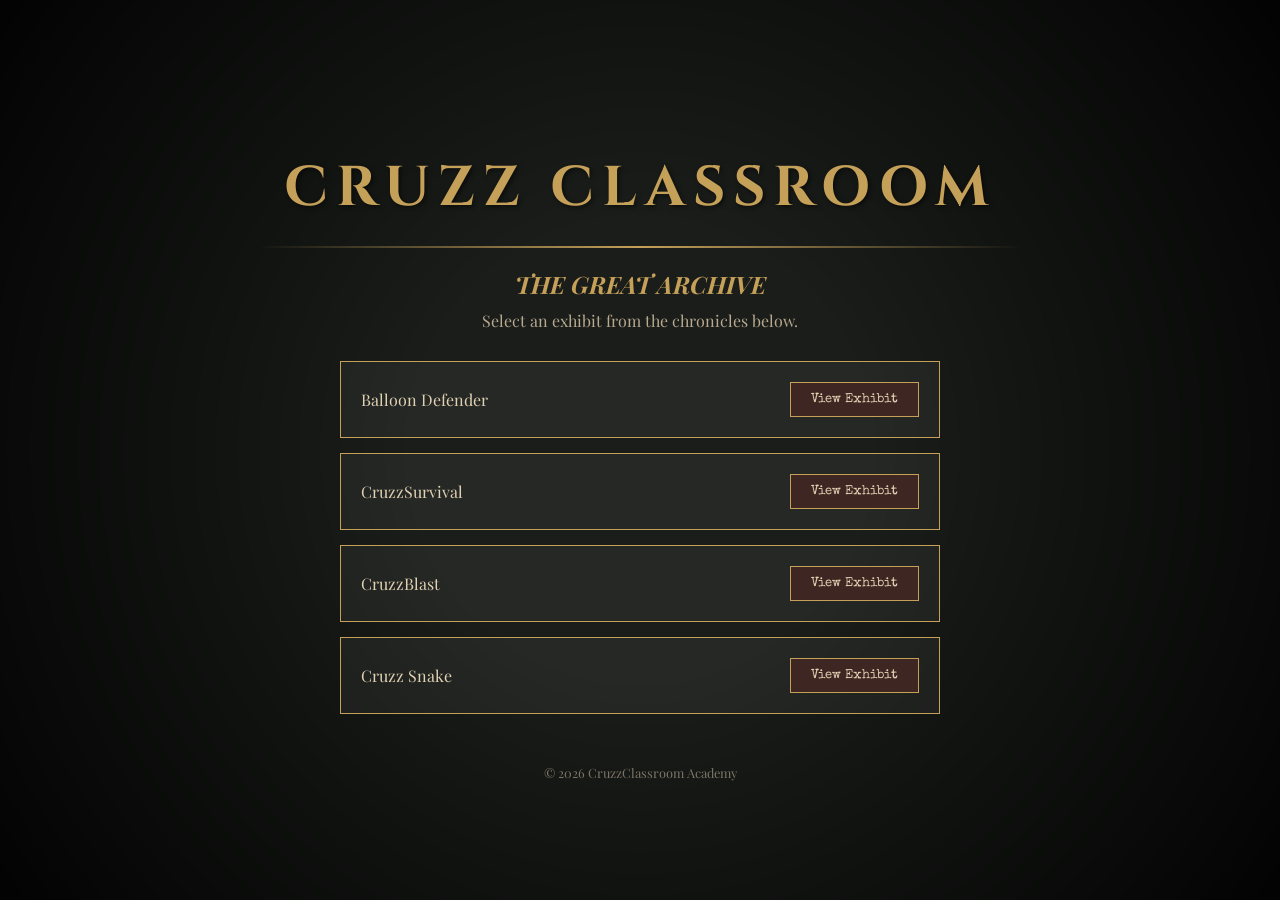
==== CruzzClassroom/index.html @ f5ebad43 "Add files via upload" ====
<!DOCTYPE html>
<html lang="en">
<head>
    <meta charset="UTF-8">
    <meta name="viewport" content="width=device-width, initial-scale=1.0">
    <title>CruzzClassroom | The Great Archive</title>
    <link rel="stylesheet" href="style.css">
    <link href="https://fonts.googleapis.com/css2?family=Cinzel:wght@700&family=Playfair+Display:ital,wght@0,400;1,700&family=Special+Elite&display=swap" rel="stylesheet">
</head>
<body>
    <div class="overlay"></div>

    <div id="announcement-banner" style="display: none;">
        <span id="announcement-text"></span>
        <button onclick="closeAnnouncement()">✖</button>
    </div>

    <div id="admin-modal" style="display: none;">
        <div class="chalkboard admin-box">
            <h2 class="status-text">HEADMASTER LOGIN</h2>
            <input type="password" id="admin-pass" placeholder="Enter Password...">
            <button class="play-btn" onclick="verifyAdmin()">Login</button>
            <button class="back-btn" onclick="closeAdmin()">Cancel</button>
            
            <div id="admin-panel" style="display: none; margin-top: 20px;">
                <textarea id="announcement-input" placeholder="Type new announcement..."></textarea>
                <button class="play-btn" onclick="postAnnouncement()">Broadcast</button>
                <button class="back-btn" onclick="clearAnnouncement()">Clear Current</button>
            </div>
        </div>
    </div>
    
    <div class="classroom-container">
        <header>
            <h1 class="logo" ondblclick="openAdmin()">CRUZZ CLASSROOM</h1>
            <div class="divider"></div>
        </header>

        <main class="content">
            <div id="library-view">
                <h2 class="status-text">THE GREAT ARCHIVE</h2>
                <p class="announcement">Select an exhibit from the chronicles below.</p>
                
                <ul class="game-list">
                    <li class="game-item">
                        <span class="game-title">Balloon Defender</span>
                        <button class="play-btn" onclick="openDetails('balloon')">View Exhibit</button>
                    </li>
                    <li class="game-item">
                        <span class="game-title">CruzzSurvival</span>
                        <button class="play-btn" onclick="openDetails('survival')">View Exhibit</button>
                    </li>
                    <li class="game-item">
                        <span class="game-title">CruzzBlast</span>
                        <button class="play-btn" onclick="openDetails('blast')">View Exhibit</button>
                    </li>
                    <li class="game-item">
                        <span class="game-title">Cruzz Snake</span>
                        <button class="play-btn" onclick="openDetails('snake')">View Exhibit</button>
                    </li>
                </ul>
            </div>

            <div id="details-view" style="display: none;">
                <button class="back-btn" onclick="returnToLibrary()">← Return to Library</button>
                <div class="chalkboard details-box">
                    <h2 id="detail-title" class="status-text"></h2>
                    <div id="detail-description" class="desc-content"></div>
                    <button class="play-btn launch-btn" onclick="launchFullscreen()">COMMENCE SIMULATION</button>
                </div>
            </div>

            <div id="player-view" style="display: none;">
                <div class="game-frame-container" id="fullscreen-wrapper">
                    
                    <div id="pause-guard" style="display: none;">
                        <h2 class="status-text" style="color: #ef4444;">EXHIBIT PAUSED</h2>
                        <p style="font-family: 'Special Elite', cursive; margin-bottom: 20px;">This simulation requires maximum focus (Fullscreen).</p>
                        <button class="play-btn" onclick="resumeFullscreen()">RESUME FULLSCREEN</button>
                        <button class="back-btn" onclick="closeGame()" style="margin-left: 10px;">ABORT</button>
                    </div>

                    <iframe 
                        id="game-engine" 
                        sandbox="allow-scripts allow-forms allow-modals allow-same-origin" 
                        allow="fullscreen"
                        src="">
                    </iframe>
                </div>
            </div>
        </main>

        <footer>
            <p>&copy; 2026 CruzzClassroom Academy</p>
        </footer>
    </div>

    <script src="script.js"></script>
</body>
</html>
---- CruzzClassroom/style.css ----
* { margin: 0; padding: 0; box-sizing: border-box; }

/* DYNAMIC BACKGROUND THEMES */
body {
    background-color: #1a1d1a;
    background-image: url('https://www.transparenttextures.com/patterns/dark-leather.png');
    color: #e2d1b3;
    font-family: 'Playfair Display', serif;
    min-height: 100vh;
    display: flex;
    justify-content: center;
    align-items: center;
    text-align: center;
    overflow-x: hidden;
    transition: all 1s ease;
}

/* Balloon Theme: Rising Dust Motes */
@keyframes scrollUp { from { background-position: 0 0, 0 0; } to { background-position: 0 60px, 0 0; } }
body.theme-balloon {
    background-image: radial-gradient(circle, rgba(197, 160, 89, 0.15) 2px, transparent 2px), url('https://www.transparenttextures.com/patterns/dark-leather.png');
    background-size: 60px 60px, auto;
    animation: scrollUp 4s linear infinite;
}

/* Survival Theme: Dark Pulses / Vignette */
@keyframes pulseDark { 0% { box-shadow: inset 0 0 50px rgba(0,0,0,0.5); } 50% { box-shadow: inset 0 0 200px rgba(0,0,0,0.9); } 100% { box-shadow: inset 0 0 50px rgba(0,0,0,0.5); } }
body.theme-survival {
    background-color: #0d120d;
    animation: pulseDark 4s infinite;
}

/* Blast Theme: Fast Horizontal Grid Lines */
@keyframes scrollLeft { from { background-position: 0 0, 0 0; } to { background-position: -60px 0, 0 0; } }
body.theme-blast {
    background-image: repeating-linear-gradient(90deg, rgba(200, 50, 50, 0.05) 0px, transparent 2px, transparent 20px), url('https://www.transparenttextures.com/patterns/dark-leather.png');
    animation: scrollLeft 1.5s linear infinite;
}

/* Snake Theme: Retro Diagonal Green Grid */
@keyframes scrollGrid { from { background-position: 0 0, 0 0, 0 0; } to { background-position: -40px 40px, -40px 40px, 0 0; } }
body.theme-snake {
    background-color: #0c140c;
    background-image: 
        linear-gradient(rgba(0, 255, 0, 0.05) 1px, transparent 1px),
        linear-gradient(90deg, rgba(0, 255, 0, 0.05) 1px, transparent 1px),
        url('https://www.transparenttextures.com/patterns/dark-leather.png');
    background-size: 40px 40px, 40px 40px, auto;
    animation: scrollGrid 3s linear infinite;
}

/* ANNOUNCEMENT BANNER */
#announcement-banner {
    position: fixed; top: 0; left: 0; width: 100%;
    background: #c5a059; color: #1a1d1a;
    padding: 10px 20px; font-family: 'Special Elite', cursive;
    font-weight: bold; z-index: 100;
    display: flex; justify-content: space-between; align-items: center;
    box-shadow: 0 5px 15px rgba(0,0,0,0.5);
}
#announcement-banner button { background: none; border: none; font-size: 1.2rem; cursor: pointer; font-weight: bold; }

/* ADMIN MODAL */
#admin-modal {
    position: fixed; top: 0; left: 0; width: 100%; height: 100%;
    background: rgba(0,0,0,0.8); z-index: 200;
    display: flex; justify-content: center; align-items: center;
}
.admin-box { width: 400px; }
.admin-box input, .admin-box textarea {
    width: 100%; padding: 10px; margin: 15px 0; background: #1a1d1a;
    border: 1px solid #c5a059; color: #e2d1b3; font-family: 'Special Elite', cursive;
}

/* REST OF THE STYLES */
.overlay { position: fixed; top: 0; left: 0; width: 100%; height: 100%; background: radial-gradient(circle, rgba(0,0,0,0) 30%, rgba(0,0,0,0.9) 100%); pointer-events: none; }
.classroom-container { z-index: 1; width: 90%; max-width: 1000px; padding: 40px 20px; margin-top: 30px;}
.logo { font-family: 'Cinzel', serif; font-size: clamp(2rem, 8vw, 3.5rem); letter-spacing: 8px; color: #c5a059; text-shadow: 2px 2px 4px rgba(0,0,0,0.5); cursor: pointer; }
.divider { height: 2px; background: linear-gradient(to right, transparent, #c5a059, transparent); margin: 20px auto; width: 80%; }
.status-text { font-style: italic; font-size: 1.5rem; margin-bottom: 10px; color: #c5a059; }
.announcement { color: #b8a98f; margin-bottom: 30px; }
.game-list { list-style: none; padding: 0; max-width: 600px; margin: 0 auto; }
.game-item { background: rgba(255, 255, 255, 0.05); border: 1px solid #c5a059; margin-bottom: 15px; padding: 20px; display: flex; justify-content: space-between; align-items: center; }
.play-btn, .back-btn { background: #3e2723; color: #e2d1b3; border: 1px solid #c5a059; padding: 10px 20px; cursor: pointer; font-family: 'Special Elite', cursive; }
.play-btn:hover { background: #5a3c36; }
.chalkboard { background-color: #2b3a32; border: 12px solid #3e2723; box-shadow: 0 10px 30px rgba(0,0,0,0.8), inset 0 0 40px rgba(0,0,0,0.6); margin-top: 20px; }
.details-box { padding: 40px; text-align: left; }
.desc-content h3 { font-family: 'Cinzel', serif; margin: 20px 0 10px 0; color: #e2d1b3; }
.desc-content p { font-family: 'Special Elite', cursive; line-height: 1.6; margin-bottom: 15px; font-size: 1.1rem; opacity: 0.9; }
.desc-content table { width: 100%; border-collapse: collapse; margin-bottom: 20px; font-family: 'Special Elite', cursive; }
.desc-content th, .desc-content td { border: 1px solid #c5a059; padding: 10px; text-align: left; }
.desc-content th { background: rgba(197, 160, 89, 0.2); }
.launch-btn { width: 100%; font-size: 1.2rem; padding: 15px; margin-top: 20px; }
.game-frame-container { width: 100%; height: 100vh; position: relative; background: #000; }
#game-engine { width: 100%; height: 100%; border: none; }
#pause-guard { position: absolute; top: 0; left: 0; width: 100%; height: 100%; background: rgba(26, 29, 26, 0.95); z-index: 50; display: flex; flex-direction: column; justify-content: center; align-items: center; }
footer { margin-top: 50px; font-size: 0.8rem; opacity: 0.5; }
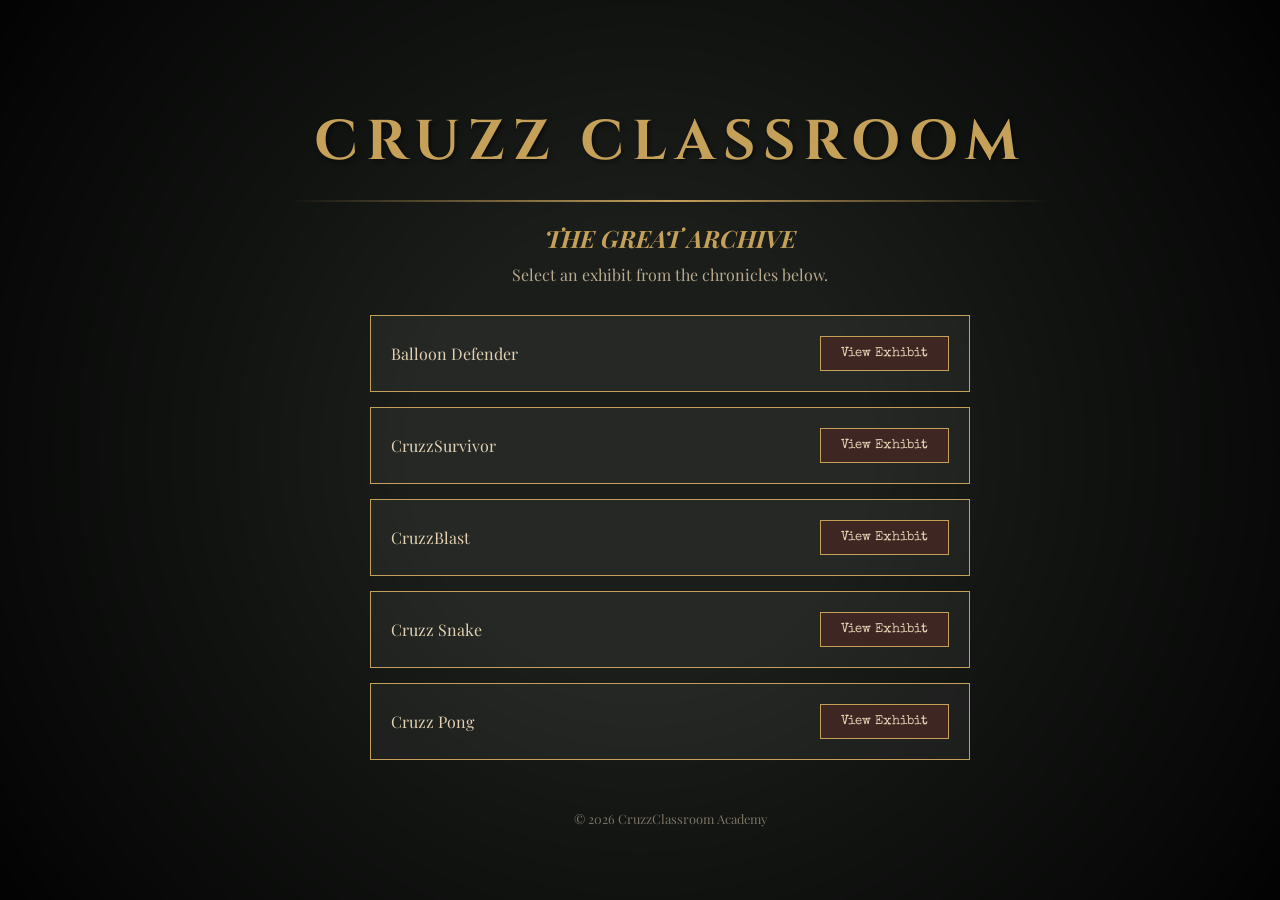
==== commit 1e9104d1: "Update index.html" ====
--- a/CruzzClassroom/index.html
+++ b/CruzzClassroom/index.html
@@ -8,6 +8,20 @@
     <link href="https://fonts.googleapis.com/css2?family=Cinzel:wght@700&family=Playfair+Display:ital,wght@0,400;1,700&family=Special+Elite&display=swap" rel="stylesheet">
 </head>
 <body>
+    <div id="fx-survival" class="bg-fx">
+        <div class="survivor-sphere" style="top: 15%; animation-delay: 0s;"></div>
+        <div class="survivor-sphere" style="top: 40%; animation-delay: 4s; transform: scale(1.2);"></div>
+        <div class="survivor-sphere" style="top: 70%; animation-delay: 2s; transform: scale(0.8);"></div>
+        <div class="survivor-sphere" style="top: 85%; animation-delay: 7s;"></div>
+    </div>
+    
+    <div id="fx-blast" class="bg-fx">
+        <div class="blast-block" style="left: 10%; animation-delay: 0s;"></div>
+        <div class="blast-block" style="left: 30%; animation-delay: 3s; width: 60px; height: 60px;"></div>
+        <div class="blast-block" style="left: 60%; animation-delay: 1s;"></div>
+        <div class="blast-block" style="left: 85%; animation-delay: 4.5s; width: 20px; height: 20px;"></div>
+    </div>
+
     <div class="overlay"></div>
 
     <div id="announcement-banner" style="display: none;">
@@ -47,7 +61,7 @@
                         <button class="play-btn" onclick="openDetails('balloon')">View Exhibit</button>
                     </li>
                     <li class="game-item">
-                        <span class="game-title">CruzzSurvival</span>
+                        <span class="game-title">CruzzSurvivor</span>
                         <button class="play-btn" onclick="openDetails('survival')">View Exhibit</button>
                     </li>
                     <li class="game-item">
@@ -57,6 +71,10 @@
                     <li class="game-item">
                         <span class="game-title">Cruzz Snake</span>
                         <button class="play-btn" onclick="openDetails('snake')">View Exhibit</button>
+                    </li>
+                    <li class="game-item">
+                        <span class="game-title">Cruzz Pong</span>
+                        <button class="play-btn" onclick="openDetails('pong')">View Exhibit</button>
                     </li>
                 </ul>
             </div>
@@ -72,20 +90,13 @@
 
             <div id="player-view" style="display: none;">
                 <div class="game-frame-container" id="fullscreen-wrapper">
-                    
                     <div id="pause-guard" style="display: none;">
                         <h2 class="status-text" style="color: #ef4444;">EXHIBIT PAUSED</h2>
                         <p style="font-family: 'Special Elite', cursive; margin-bottom: 20px;">This simulation requires maximum focus (Fullscreen).</p>
                         <button class="play-btn" onclick="resumeFullscreen()">RESUME FULLSCREEN</button>
                         <button class="back-btn" onclick="closeGame()" style="margin-left: 10px;">ABORT</button>
                     </div>
-
-                    <iframe 
-                        id="game-engine" 
-                        sandbox="allow-scripts allow-forms allow-modals allow-same-origin" 
-                        allow="fullscreen"
-                        src="">
-                    </iframe>
+                    <iframe id="game-engine" sandbox="allow-scripts allow-forms allow-modals allow-same-origin" allow="fullscreen" src=""></iframe>
                 </div>
             </div>
         </main>
@@ -97,4 +108,4 @@
 
     <script src="script.js"></script>
 </body>
-</html>+</html>
